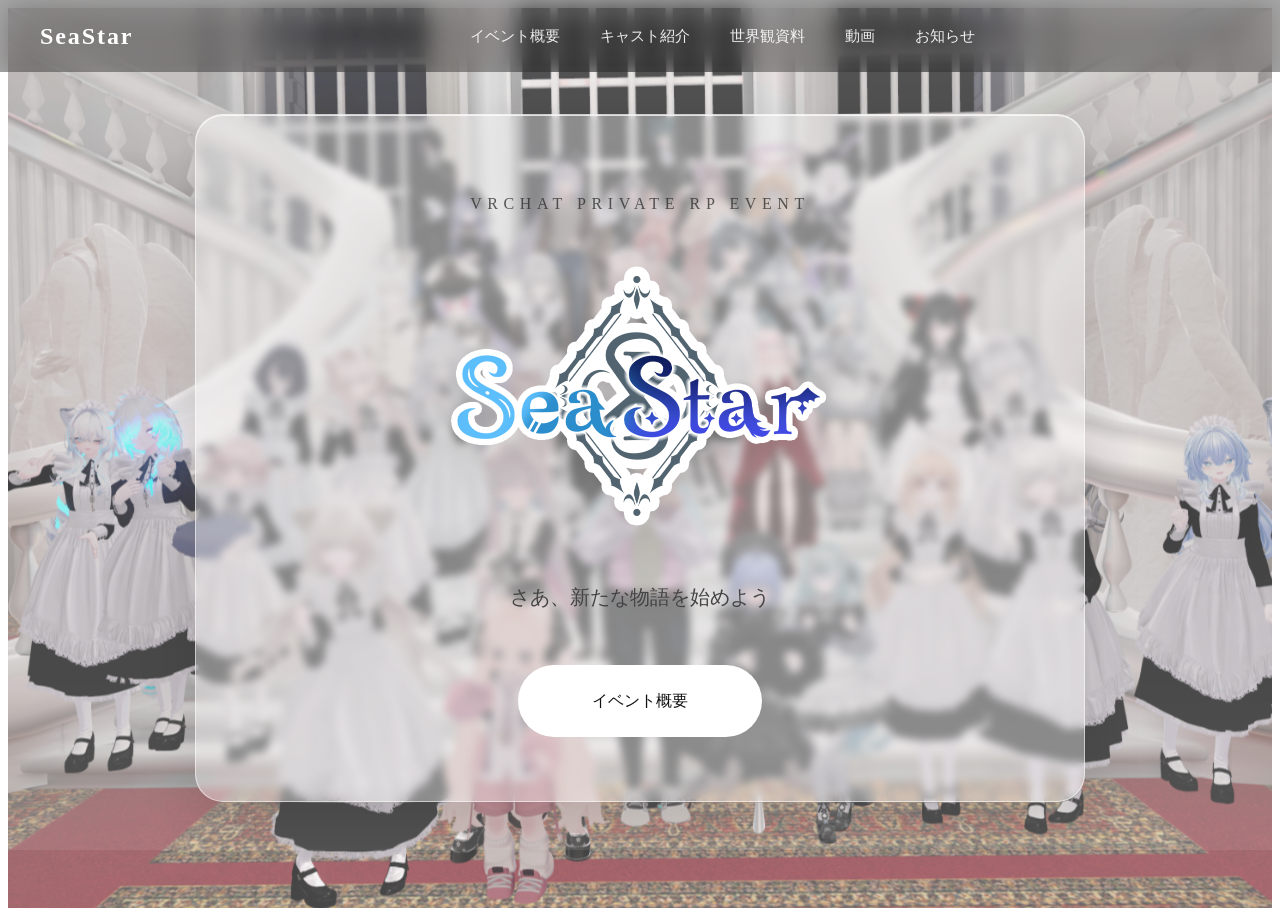
==== index.html @ 37b689b0 "動画ページ追加" ====
<!doctype html>
<html lang="ja">
  <head>
    <meta charset="UTF-8" />
    <meta name="viewport" content="width=device-width, initial-scale=1.0" />
    <title>SeaStar | Home</title>

    <link rel="stylesheet" href="./css/style.css" />
    <link rel="stylesheet" href="./css/button.css" />
    <link rel="stylesheet" href="./css/header.css" />
  </head>

  <body>
    <header id="header"></header>

    <main>
      <section class="hero">
        <div class="hero__overlay">
          <div class="hero__content">
            <p class="hero__catch">VRChat Private RP Event</p>
            <!--
            <img src="../assets/color_logo_.png" class="hero__logo" />
            -->
            <img src="../assets/color_kasane_.png" class="hero__logo" />

            <p class="hero__description">さあ、新たな物語を始めよう</p>

            <div class="hero__buttons">
              <a href="#about" class="button button--primary"> イベント概要 </a>
            </div>
          </div>

          <!--
          <div class="hero__scroll">Scroll</div>
          -->
        </div>
      </section>
    </main>

    <script src="./js/load-header.js"></script>
  </body>
</html>
---- css/style.css ----
@charset "UTF-8";
.hero {
  min-height: 100vh;
  min-height: 100svh;
  position: relative;
  overflow: hidden;
  display: flex;
  justify-content: center;
  align-items: center;
  /* 背景画像 */
}
.hero::before {
  content: "";
  position: absolute;
  inset: 0;
  background: url("../assets/back.png") center center/cover no-repeat;
  transform: scale(1.03);
  filter: brightness(0.95) saturate(0.85);
  will-change: transform;
}
.hero {
  /* 全体に白いベール */
}
.hero::after {
  content: "";
  position: absolute;
  inset: 0;
  background: linear-gradient(to bottom, rgba(255, 255, 255, 0.28), rgba(255, 255, 255, 0.18), rgba(255, 255, 255, 0.28));
  z-index: 0;
}
.hero__overlay {
  position: relative;
  z-index: 1;
  width: 100%;
  height: 100%;
  display: flex;
  justify-content: center;
  align-items: center;
  padding: clamp(1.5rem, 4vw, 3rem);
  background: rgba(255, 255, 255, 0.08);
}
.hero {
  /* ガラスカード */
}
.hero__content {
  width: min(90%, 760px);
  text-align: center;
  padding: clamp(2rem, 5vw, 4rem);
  border-radius: 28px;
  background: rgba(255, 255, 255, 0.35);
  backdrop-filter: blur(4px);
  -webkit-backdrop-filter: blur(4px);
  border: 1px solid rgba(255, 255, 255, 0.55);
  box-shadow: 0 20px 60px rgba(0, 0, 0, 0.12), inset 0 1px rgba(255, 255, 255, 0.75);
}
.hero {
  /* キャッチ */
}
.hero__catch {
  margin-bottom: 2rem;
  color: rgba(40, 40, 40, 0.75);
  font-size: clamp(0.8rem, 1.5vw, 1rem);
  letter-spacing: 0.35em;
  text-transform: uppercase;
}
.hero {
  /* ロゴ */
}
.hero__logo {
  display: block;
  width: min(100%, 600px);
  margin: 0 auto 2rem;
  height: auto;
  -o-object-fit: contain;
     object-fit: contain;
  filter: drop-shadow(0 10px 25px rgba(0, 0, 0, 0.18));
}
.hero {
  /* 説明 */
}
.hero__description {
  margin-bottom: 3rem;
  color: #444;
  font-size: clamp(1rem, 2vw, 1.25rem);
  line-height: 2;
  font-weight: 500;
}
.hero {
  /* ボタン */
}
.hero__buttons {
  display: flex;
  justify-content: center;
  gap: 1rem;
  flex-wrap: wrap;
}
@media (max-width: 600px) {
  .hero__buttons {
    flex-direction: column;
    align-items: center;
  }
}
.hero {
  /* Scroll */
}
.hero__scroll {
  position: absolute;
  left: 50%;
  bottom: 2rem;
  transform: translateX(-50%);
  color: rgba(255, 255, 255, 0.95);
  font-size: 0.8rem;
  letter-spacing: 0.35em;
  text-transform: uppercase;
  text-shadow: 0 2px 10px rgba(0, 0, 0, 0.2);
  z-index: 2;
  animation: float 2.5s ease-in-out infinite;
}

@keyframes float {
  0%, 100% {
    transform: translate(-50%, 0);
  }
  50% {
    transform: translate(-50%, 8px);
  }
}
@media (max-width: 768px) {
  .hero__content {
    width: 92%;
    padding: 2rem;
    border-radius: 20px;
  }
  .hero__logo {
    width: min(100%, 320px);
  }
  .hero__description {
    line-height: 1.8;
  }
  .hero__scroll {
    bottom: 1rem;
  }
}/*# sourceMappingURL=style.css.map */
---- css/button.css ----
.button {
  display: inline-flex;
  align-items: center;
  justify-content: center;
  min-width: 180px;
  padding: 0.9rem 2rem;
  border-radius: 999px;
  text-decoration: none;
  transition: transform 0.25s ease, opacity 0.25s ease;
  min-height: 44px;
}
.button--primary {
  background: #ffffff;
  color: #111;
}
.button--primary:hover {
  transform: translateY(-2px);
}
@media (max-width: 600px) {
  .button {
    width: 100%;
    max-width: 320px;
    min-width: unset;
  }
  .button:active {
    transform: scale(0.98);
  }
  .button--primary:hover {
    transform: none;
  }
}/*# sourceMappingURL=button.css.map */
---- css/header.css ----
.header {
  position: fixed;
  top: 0;
  left: 0;
  width: 100%;
  z-index: 1000;
  background: rgba(0, 0, 0, 0.35);
  backdrop-filter: blur(12px);
}
.header__inner {
  max-width: 1200px;
  margin: 0 auto;
  padding: 0 2rem;
  height: 72px;
  display: flex;
  align-items: center;
  justify-content: space-between;
  gap: 2rem;
}
.header__logo {
  color: #fff;
  font-size: 1.5rem;
  font-weight: 700;
  letter-spacing: 0.08em;
  text-decoration: none;
  white-space: nowrap;
  transition: opacity 0.2s ease;
}
.header__logo:hover {
  opacity: 0.8;
}
.header__nav {
  flex: 1;
}
.header__menu {
  display: flex;
  justify-content: center;
  align-items: center;
  gap: 2.5rem;
  list-style: none;
}
.header__menu a {
  position: relative;
  color: rgba(255, 255, 255, 0.9);
  text-decoration: none;
  font-size: 0.95rem;
  font-weight: 500;
  transition: color 0.2s ease;
}
.header__menu a:hover {
  color: #fff;
}
.header__menu a::after {
  content: "";
  position: absolute;
  left: 0;
  bottom: -6px;
  width: 0;
  height: 2px;
  background: #fff;
  transition: width 0.25s ease;
}
.header__menu a:hover::after {
  width: 100%;
}/*# sourceMappingURL=header.css.map */
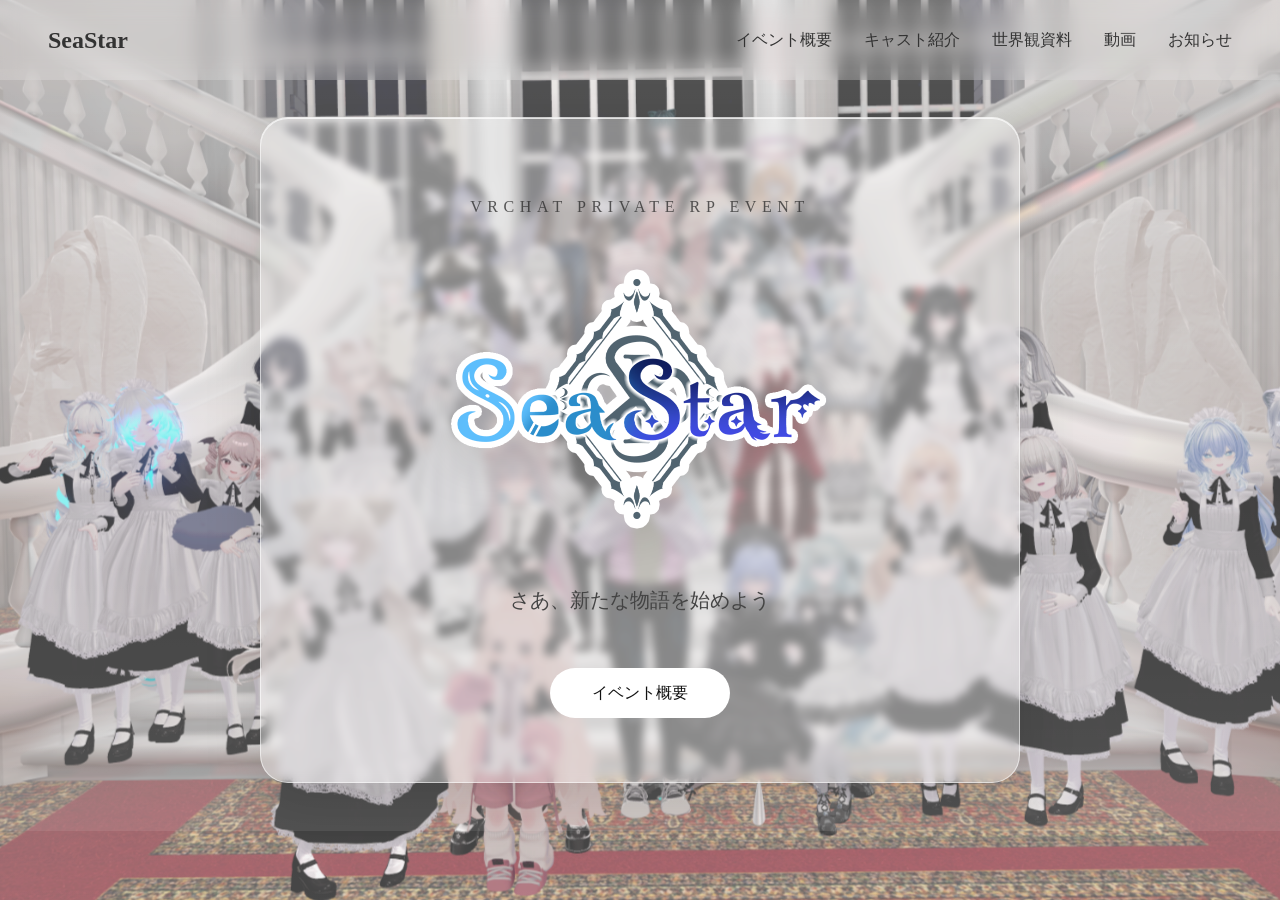
==== commit dffd3a1f: "スマホ対応" ====
--- a/index.html
+++ b/index.html
@@ -11,7 +11,7 @@
   </head>
 
   <body>
-    <header id="header"></header>
+    <div id="header"></div>
 
     <main>
       <section class="hero">
--- a/css/style.css
+++ b/css/style.css
@@ -1,4 +1,14 @@
 @charset "UTF-8";
+*,
+*::before,
+*::after {
+  box-sizing: border-box;
+}
+
+body {
+  margin: 0;
+}
+
 .hero {
   min-height: 100vh;
   min-height: 100svh;
--- a/css/header.css
+++ b/css/header.css
@@ -3,63 +3,96 @@
   top: 0;
   left: 0;
   width: 100%;
-  z-index: 1000;
-  background: rgba(0, 0, 0, 0.35);
-  backdrop-filter: blur(12px);
-}
-.header__inner {
-  max-width: 1200px;
-  margin: 0 auto;
-  padding: 0 2rem;
-  height: 72px;
+  height: 80px;
+  padding: 0 3rem;
   display: flex;
+  justify-content: space-between;
   align-items: center;
-  justify-content: space-between;
-  gap: 2rem;
+  z-index: 10;
+  background: rgba(255, 255, 255, 0.2);
+  backdrop-filter: blur(10px);
 }
 .header__logo {
-  color: #fff;
+  color: #333;
+  text-decoration: none;
   font-size: 1.5rem;
-  font-weight: 700;
-  letter-spacing: 0.08em;
+  font-weight: bold;
+}
+.header__logo img {
+  width: 120px;
+}
+.header__nav ul {
+  display: flex;
+  gap: 2rem;
+  margin: 0;
+  padding: 0;
+  list-style: none;
+}
+.header__nav a {
+  color: #333;
   text-decoration: none;
-  white-space: nowrap;
-  transition: opacity 0.2s ease;
+  transition: 0.3s;
 }
-.header__logo:hover {
-  opacity: 0.8;
-}
-.header__nav {
-  flex: 1;
+.header__nav a:hover {
+  opacity: 0.6;
 }
 .header__menu {
-  display: flex;
+  display: none;
+  width: 40px;
+  height: 40px;
+  padding: 0;
+  border: none;
+  background: none;
+  flex-direction: column;
   justify-content: center;
   align-items: center;
-  gap: 2.5rem;
-  list-style: none;
+  gap: 6px;
+  cursor: pointer;
 }
-.header__menu a {
-  position: relative;
-  color: rgba(255, 255, 255, 0.9);
-  text-decoration: none;
-  font-size: 0.95rem;
-  font-weight: 500;
-  transition: color 0.2s ease;
+.header__menu span {
+  display: block;
+  width: 28px;
+  height: 2px;
+  background: #333;
+  transition: 0.3s;
 }
-.header__menu a:hover {
-  color: #fff;
-}
-.header__menu a::after {
-  content: "";
-  position: absolute;
-  left: 0;
-  bottom: -6px;
-  width: 0;
-  height: 2px;
-  background: #fff;
-  transition: width 0.25s ease;
-}
-.header__menu a:hover::after {
-  width: 100%;
+
+@media (max-width: 768px) {
+  .header {
+    padding: 0 1rem;
+  }
+  .header__nav {
+    display: block;
+    position: absolute;
+    top: 0;
+    right: 0;
+    width: 260px;
+    height: 100vh;
+    background: rgba(255, 255, 255, 0.95);
+    backdrop-filter: blur(10px);
+    transform: translateX(100%);
+    transition: transform 0.3s ease;
+    z-index: 9;
+  }
+  .header__nav.is-open {
+    transform: translateX(0);
+  }
+  .header__nav ul {
+    display: flex;
+    flex-direction: column;
+    gap: 0;
+    margin: 80px 0 0;
+    padding: 0;
+  }
+  .header__nav li {
+    text-align: left;
+  }
+  .header__nav a {
+    display: block;
+    padding: 1rem 2rem;
+  }
+  .header__menu {
+    display: flex;
+    z-index: 11;
+  }
 }/*# sourceMappingURL=header.css.map */
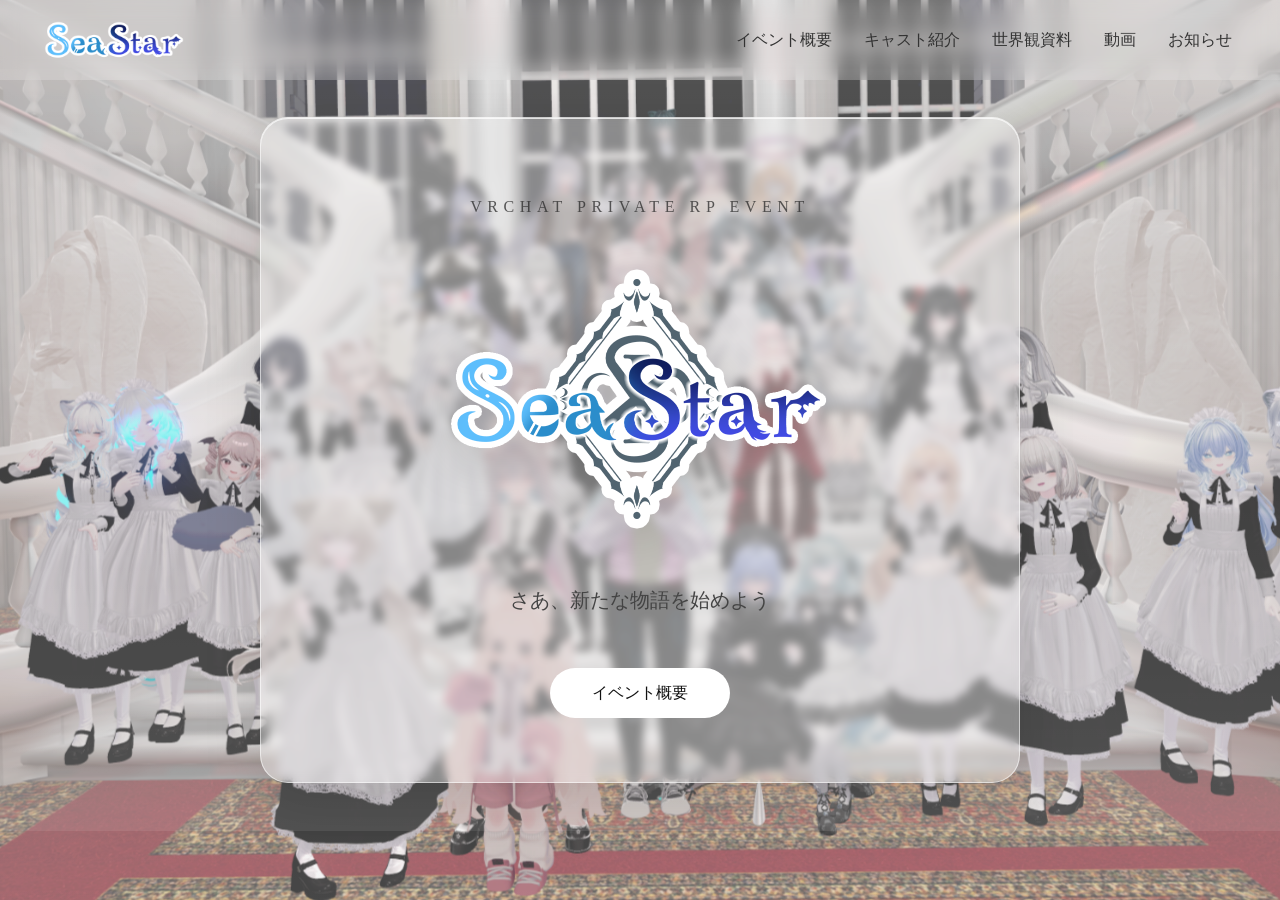
==== commit 802ead3b: "仮ページ追加" ====
--- a/index.html
+++ b/index.html
@@ -26,7 +26,9 @@
             <p class="hero__description">さあ、新たな物語を始めよう</p>
 
             <div class="hero__buttons">
-              <a href="#about" class="button button--primary"> イベント概要 </a>
+              <a href="about.html" class="button button--primary">
+                イベント概要
+              </a>
             </div>
           </div>
 
--- a/css/header.css
+++ b/css/header.css
@@ -4,7 +4,7 @@
   left: 0;
   width: 100%;
   height: 80px;
-  padding: 0 3rem;
+  padding: 0 3rem 0 0rem;
   display: flex;
   justify-content: space-between;
   align-items: center;
@@ -13,13 +13,16 @@
   backdrop-filter: blur(10px);
 }
 .header__logo {
-  color: #333;
+  display: flex;
+  align-items: center;
+  height: 80px;
+  overflow: hidden;
   text-decoration: none;
-  font-size: 1.5rem;
-  font-weight: bold;
 }
 .header__logo img {
-  width: 120px;
+  width: 220px;
+  height: auto;
+  display: block;
 }
 .header__nav ul {
   display: flex;
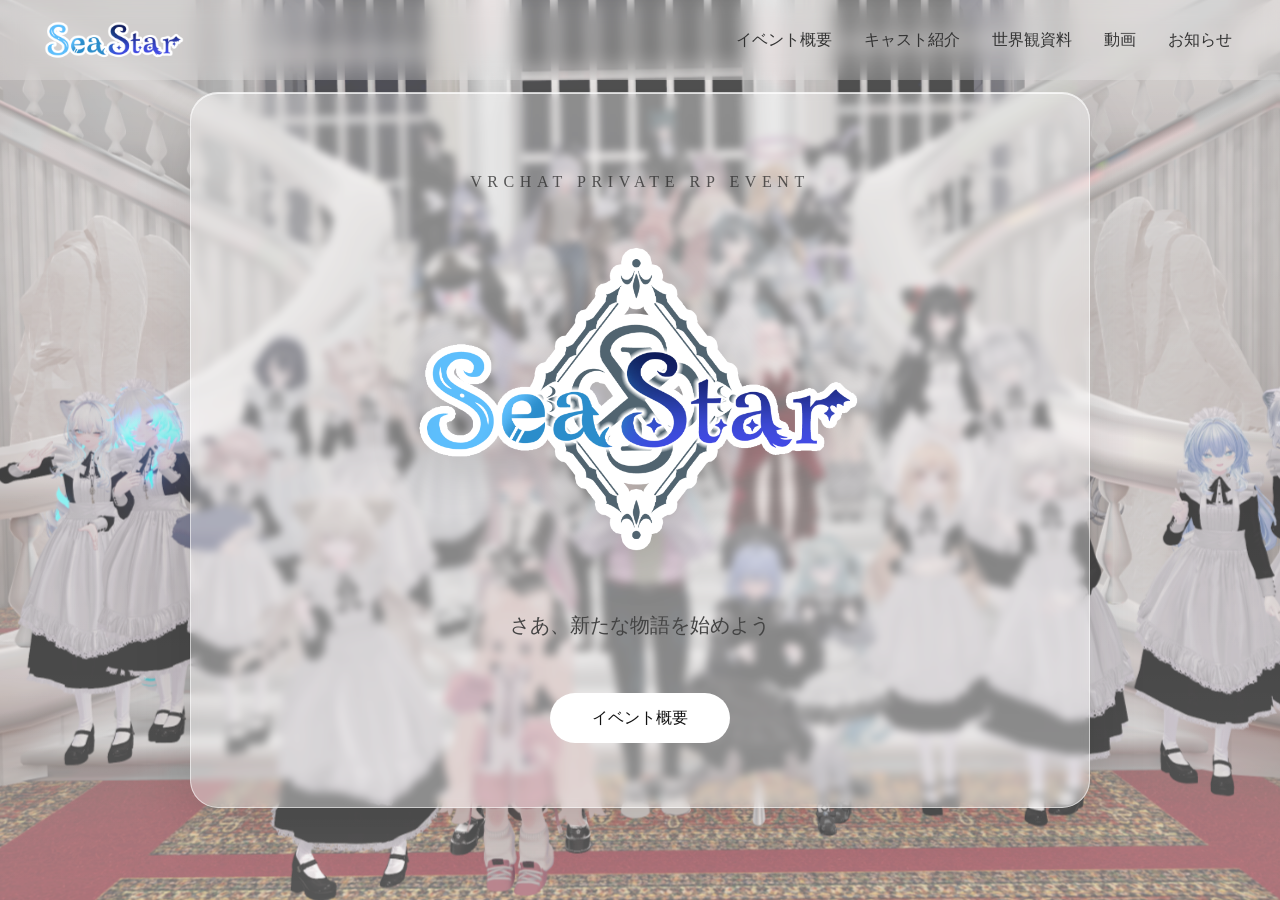
==== commit e439fe0c: "微修正" ====
--- a/index.html
+++ b/index.html
@@ -3,7 +3,7 @@
   <head>
     <meta charset="UTF-8" />
     <meta name="viewport" content="width=device-width, initial-scale=1.0" />
-    <title>SeaStar | Home</title>
+    <title>Home | SeaStar</title>
 
     <link rel="stylesheet" href="./css/style.css" />
     <link rel="stylesheet" href="./css/button.css" />
@@ -18,10 +18,14 @@
         <div class="hero__overlay">
           <div class="hero__content">
             <p class="hero__catch">VRChat Private RP Event</p>
-            <!--
-            <img src="../assets/color_logo_.png" class="hero__logo" />
-            -->
-            <img src="../assets/color_kasane_.png" class="hero__logo" />
+
+            <h1 class="hero__title">
+              <img
+                src="../assets/color_kasane_.png"
+                alt="SeaStar"
+                class="hero__logo"
+              />
+            </h1>
 
             <p class="hero__description">さあ、新たな物語を始めよう</p>
 
@@ -31,10 +35,6 @@
               </a>
             </div>
           </div>
-
-          <!--
-          <div class="hero__scroll">Scroll</div>
-          -->
         </div>
       </section>
     </main>
--- a/css/style.css
+++ b/css/style.css
@@ -10,26 +10,26 @@
 }
 
 .hero {
-  min-height: 100vh;
-  min-height: 100svh;
   position: relative;
   overflow: hidden;
   display: flex;
   justify-content: center;
   align-items: center;
+  min-height: 100vh;
+  min-height: 100svh;
   /* 背景画像 */
 }
 .hero::before {
   content: "";
   position: absolute;
   inset: 0;
-  background: url("../assets/back.png") center center/cover no-repeat;
+  background: url("../assets/back.png") center/cover no-repeat;
   transform: scale(1.03);
   filter: brightness(0.95) saturate(0.85);
   will-change: transform;
 }
 .hero {
-  /* 全体に白いベール */
+  /* 白いベール */
 }
 .hero::after {
   content: "";
@@ -41,11 +41,11 @@
 .hero__overlay {
   position: relative;
   z-index: 1;
-  width: 100%;
-  height: 100%;
   display: flex;
   justify-content: center;
   align-items: center;
+  width: 100%;
+  min-height: inherit;
   padding: clamp(1.5rem, 4vw, 3rem);
   background: rgba(255, 255, 255, 0.08);
 }
@@ -53,18 +53,16 @@
   /* ガラスカード */
 }
 .hero__content {
-  width: min(90%, 760px);
+  width: 90%;
+  max-width: 900px;
+  padding: clamp(2rem, 5vw, 4rem);
   text-align: center;
-  padding: clamp(2rem, 5vw, 4rem);
   border-radius: 28px;
   background: rgba(255, 255, 255, 0.35);
   backdrop-filter: blur(4px);
   -webkit-backdrop-filter: blur(4px);
   border: 1px solid rgba(255, 255, 255, 0.55);
   box-shadow: 0 20px 60px rgba(0, 0, 0, 0.12), inset 0 1px rgba(255, 255, 255, 0.75);
-}
-.hero {
-  /* キャッチ */
 }
 .hero__catch {
   margin-bottom: 2rem;
@@ -73,20 +71,16 @@
   letter-spacing: 0.35em;
   text-transform: uppercase;
 }
-.hero {
-  /* ロゴ */
+.hero__title {
+  margin: 0;
 }
 .hero__logo {
   display: block;
-  width: min(100%, 600px);
+  width: 100%;
+  max-width: 700px;
+  height: auto;
   margin: 0 auto 2rem;
-  height: auto;
-  -o-object-fit: contain;
-     object-fit: contain;
   filter: drop-shadow(0 10px 25px rgba(0, 0, 0, 0.18));
-}
-.hero {
-  /* 説明 */
 }
 .hero__description {
   margin-bottom: 3rem;
@@ -95,23 +89,11 @@
   line-height: 2;
   font-weight: 500;
 }
-.hero {
-  /* ボタン */
-}
 .hero__buttons {
   display: flex;
   justify-content: center;
   gap: 1rem;
   flex-wrap: wrap;
-}
-@media (max-width: 600px) {
-  .hero__buttons {
-    flex-direction: column;
-    align-items: center;
-  }
-}
-.hero {
-  /* Scroll */
 }
 .hero__scroll {
   position: absolute;
@@ -141,13 +123,14 @@
     padding: 2rem;
     border-radius: 20px;
   }
-  .hero__logo {
-    width: min(100%, 320px);
-  }
   .hero__description {
     line-height: 1.8;
   }
   .hero__scroll {
     bottom: 1rem;
   }
+  .hero__buttons {
+    flex-direction: column;
+    align-items: center;
+  }
 }/*# sourceMappingURL=style.css.map */
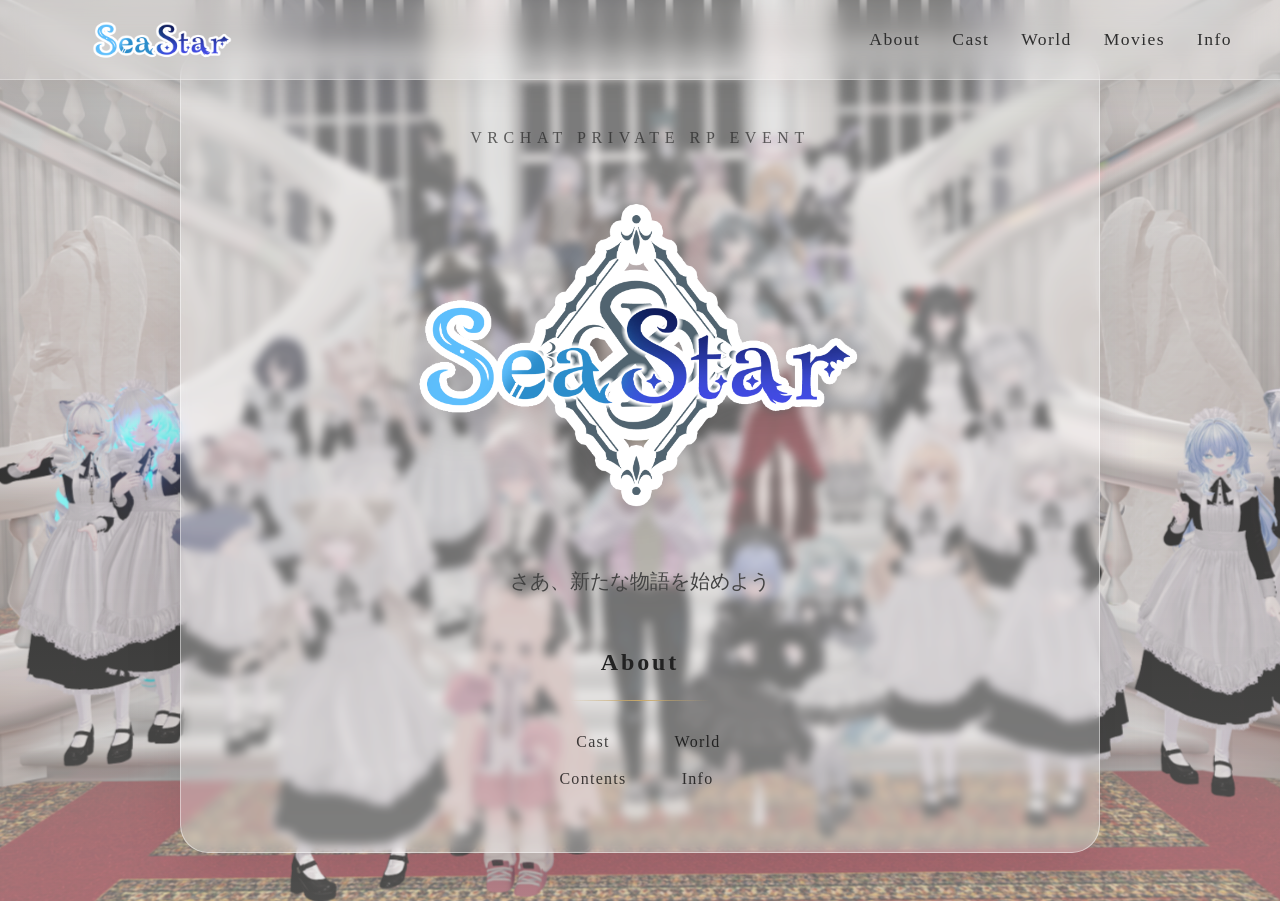
==== commit a875874f: "レイアウト修正,About書き込み" ====
--- a/index.html
+++ b/index.html
@@ -29,10 +29,17 @@
 
             <p class="hero__description">さあ、新たな物語を始めよう</p>
 
-            <div class="hero__buttons">
-              <a href="about.html" class="button button--primary">
-                イベント概要
-              </a>
+            <div class="hero__menu">
+              <a href="about.html" class="hero__main-link"> About </a>
+
+              <div class="hero__divider"></div>
+
+              <div class="hero__links">
+                <a href="cast.html">Cast</a>
+                <a href="world.html">World</a>
+                <a href="movies.html">Contents</a>
+                <a href="info.html">Info</a>
+              </div>
             </div>
           </div>
         </div>
--- a/css/style.css
+++ b/css/style.css
@@ -17,7 +17,6 @@
   align-items: center;
   min-height: 100vh;
   min-height: 100svh;
-  /* 背景画像 */
 }
 .hero::before {
   content: "";
@@ -29,13 +28,13 @@
   will-change: transform;
 }
 .hero {
-  /* 白いベール */
+  /* Aboutと合わせて少し暗めに */
 }
 .hero::after {
   content: "";
   position: absolute;
   inset: 0;
-  background: linear-gradient(to bottom, rgba(255, 255, 255, 0.28), rgba(255, 255, 255, 0.18), rgba(255, 255, 255, 0.28));
+  background: linear-gradient(to bottom, rgba(250, 249, 246, 0.32), rgba(250, 249, 246, 0.2), rgba(250, 249, 246, 0.32));
   z-index: 0;
 }
 .hero__overlay {
@@ -47,26 +46,22 @@
   width: 100%;
   min-height: inherit;
   padding: clamp(1.5rem, 4vw, 3rem);
-  background: rgba(255, 255, 255, 0.08);
-}
-.hero {
-  /* ガラスカード */
 }
 .hero__content {
   width: 90%;
-  max-width: 900px;
+  max-width: 920px;
   padding: clamp(2rem, 5vw, 4rem);
   text-align: center;
   border-radius: 28px;
-  background: rgba(255, 255, 255, 0.35);
-  backdrop-filter: blur(4px);
-  -webkit-backdrop-filter: blur(4px);
-  border: 1px solid rgba(255, 255, 255, 0.55);
-  box-shadow: 0 20px 60px rgba(0, 0, 0, 0.12), inset 0 1px rgba(255, 255, 255, 0.75);
+  background: rgba(255, 255, 255, 0.28);
+  backdrop-filter: blur(5px);
+  -webkit-backdrop-filter: blur(5px);
+  border: 1px solid rgba(255, 255, 255, 0.45);
+  box-shadow: 0 20px 60px rgba(0, 0, 0, 0.1), inset 0 1px rgba(255, 255, 255, 0.6);
 }
 .hero__catch {
   margin-bottom: 2rem;
-  color: rgba(40, 40, 40, 0.75);
+  color: rgba(40, 40, 40, 0.72);
   font-size: clamp(0.8rem, 1.5vw, 1rem);
   letter-spacing: 0.35em;
   text-transform: uppercase;
@@ -89,11 +84,49 @@
   line-height: 2;
   font-weight: 500;
 }
-.hero__buttons {
-  display: flex;
+.hero__menu {
+  width: 100%;
+  max-width: 640px;
+  margin: 0 auto;
+}
+.hero__main-link {
+  display: inline-block;
+  margin-bottom: 1.5rem;
+  color: #222;
+  font-family: "Shippori Mincho", serif;
+  font-size: clamp(1.2rem, 2vw, 1.5rem);
+  font-weight: 600;
+  letter-spacing: 0.12em;
+  text-decoration: none;
+  transition: color 0.25s ease, transform 0.25s ease;
+}
+.hero__main-link:hover {
+  color: #3b74c9;
+  transform: translateY(-2px);
+}
+.hero__divider {
+  width: 140px;
+  height: 1px;
+  margin: 0 auto 2rem;
+  background: linear-gradient(to right, transparent, #c8a96a, transparent);
+}
+.hero__links {
+  display: grid;
+  grid-template-columns: repeat(2, auto);
   justify-content: center;
-  gap: 1rem;
-  flex-wrap: wrap;
+  gap: 1.2rem 3rem;
+}
+.hero__links a {
+  color: rgba(0, 0, 0, 0.72);
+  font-size: 1rem;
+  font-weight: 500;
+  letter-spacing: 0.08em;
+  text-decoration: none;
+  transition: color 0.25s ease, transform 0.25s ease;
+}
+.hero__links a:hover {
+  color: #3b74c9;
+  transform: translateY(-2px);
 }
 .hero__scroll {
   position: absolute;
@@ -126,11 +159,15 @@
   .hero__description {
     line-height: 1.8;
   }
-  .hero__scroll {
-    bottom: 1rem;
-  }
   .hero__buttons {
     flex-direction: column;
     align-items: center;
   }
+  .hero__buttons .button {
+    width: 100%;
+    max-width: 320px;
+  }
+  .hero__scroll {
+    bottom: 1rem;
+  }
 }/*# sourceMappingURL=style.css.map */
--- a/css/button.css
+++ b/css/button.css
@@ -1,31 +1,46 @@
 .button {
   display: inline-flex;
+  justify-content: center;
   align-items: center;
-  justify-content: center;
-  min-width: 180px;
+  min-width: 190px;
+  min-height: 52px;
   padding: 0.9rem 2rem;
+  border: 1px solid rgba(200, 169, 106, 0.35);
   border-radius: 999px;
+  background: rgba(255, 255, 255, 0.88);
+  color: #3a3a3a;
+  font-family: "Shippori Mincho", serif;
+  font-size: 1rem;
+  font-weight: 600;
+  letter-spacing: 0.08em;
   text-decoration: none;
-  transition: transform 0.25s ease, opacity 0.25s ease;
-  min-height: 44px;
+  box-shadow: 0 8px 24px rgba(0, 0, 0, 0.08);
+  cursor: pointer;
+  transition: transform 0.25s ease, background 0.25s ease, color 0.25s ease, border-color 0.25s ease, box-shadow 0.25s ease;
+}
+.button:hover {
+  transform: translateY(-3px);
+  background: #ffffff;
+  border-color: #c8a96a;
+  color: #8b6b35;
+  box-shadow: 0 12px 32px rgba(0, 0, 0, 0.12);
+}
+.button:active {
+  transform: translateY(-1px);
 }
 .button--primary {
-  background: #ffffff;
-  color: #111;
+  background: #c8a96a;
+  border-color: #c8a96a;
+  color: #fff;
 }
 .button--primary:hover {
-  transform: translateY(-2px);
+  background: #b8944f;
+  border-color: #b8944f;
+  color: #fff;
 }
 @media (max-width: 600px) {
   .button {
     width: 100%;
     max-width: 320px;
-    min-width: unset;
-  }
-  .button:active {
-    transform: scale(0.98);
-  }
-  .button--primary:hover {
-    transform: none;
   }
 }/*# sourceMappingURL=button.css.map */
--- a/css/header.css
+++ b/css/header.css
@@ -4,13 +4,23 @@
   left: 0;
   width: 100%;
   height: 80px;
-  padding: 0 3rem 0 0rem;
+  padding: 0 3rem;
   display: flex;
   justify-content: space-between;
   align-items: center;
-  z-index: 10;
-  background: rgba(255, 255, 255, 0.2);
-  backdrop-filter: blur(10px);
+  z-index: 1000;
+  background: rgba(255, 255, 255, 0.22);
+  backdrop-filter: blur(12px);
+  -webkit-backdrop-filter: blur(12px);
+  border-bottom: 1px solid rgba(255, 255, 255, 0.3);
+  box-shadow: 0 8px 30px rgba(0, 0, 0, 0.08);
+}
+.header__inner {
+  width: min(1200px, 100%);
+  margin: 0 auto;
+  display: flex;
+  justify-content: space-between;
+  align-items: center;
 }
 .header__logo {
   display: flex;
@@ -20,32 +30,63 @@
   text-decoration: none;
 }
 .header__logo img {
+  display: block;
   width: 220px;
   height: auto;
-  display: block;
 }
 .header__nav ul {
   display: flex;
+  align-items: center;
   gap: 2rem;
   margin: 0;
   padding: 0;
   list-style: none;
 }
+.header__nav li {
+  margin: 0;
+}
 .header__nav a {
-  color: #333;
+  position: relative;
+  display: inline-block;
+  color: #2f2f2f;
+  font-family: "Shippori Mincho", serif;
+  font-size: 1.1rem;
+  font-weight: 500;
+  letter-spacing: 0.08em;
   text-decoration: none;
-  transition: 0.3s;
+  transition: color 0.25s ease, opacity 0.25s ease;
+}
+.header__nav a::after {
+  content: "";
+  position: absolute;
+  left: 0;
+  bottom: -0.45rem;
+  width: 100%;
+  height: 2px;
+  background: #c8a96a;
+  transform: scaleX(0);
+  transform-origin: center;
+  transition: transform 0.25s ease;
 }
 .header__nav a:hover {
-  opacity: 0.6;
+  color: #8b6b35;
+}
+.header__nav a:hover::after {
+  transform: scaleX(1);
+}
+.header__nav a.is-active {
+  color: #8b6b35;
+}
+.header__nav a.is-active::after {
+  transform: scaleX(1);
 }
 .header__menu {
   display: none;
-  width: 40px;
-  height: 40px;
+  width: 44px;
+  height: 44px;
   padding: 0;
   border: none;
-  background: none;
+  background: transparent;
   flex-direction: column;
   justify-content: center;
   align-items: center;
@@ -56,13 +97,17 @@
   display: block;
   width: 28px;
   height: 2px;
+  border-radius: 999px;
   background: #333;
-  transition: 0.3s;
+  transition: 0.25s;
 }
 
 @media (max-width: 768px) {
   .header {
     padding: 0 1rem;
+  }
+  .header__logo img {
+    width: 180px;
   }
   .header__nav {
     display: block;
@@ -71,8 +116,9 @@
     right: 0;
     width: 260px;
     height: 100vh;
-    background: rgba(255, 255, 255, 0.95);
-    backdrop-filter: blur(10px);
+    background: rgba(255, 255, 255, 0.92);
+    backdrop-filter: blur(12px);
+    -webkit-backdrop-filter: blur(12px);
     transform: translateX(100%);
     transition: transform 0.3s ease;
     z-index: 9;
@@ -83,16 +129,29 @@
   .header__nav ul {
     display: flex;
     flex-direction: column;
+    align-items: stretch;
     gap: 0;
     margin: 80px 0 0;
     padding: 0;
   }
   .header__nav li {
-    text-align: left;
+    margin: 0;
   }
   .header__nav a {
     display: block;
     padding: 1rem 2rem;
+    font-family: "Shippori Mincho", serif;
+    font-size: 1rem;
+    font-weight: 500;
+    letter-spacing: 0.08em;
+    color: #333;
+  }
+  .header__nav a::after {
+    display: none;
+  }
+  .header__nav a:hover {
+    background: rgba(200, 169, 106, 0.08);
+    color: #8b6b35;
   }
   .header__menu {
     display: flex;
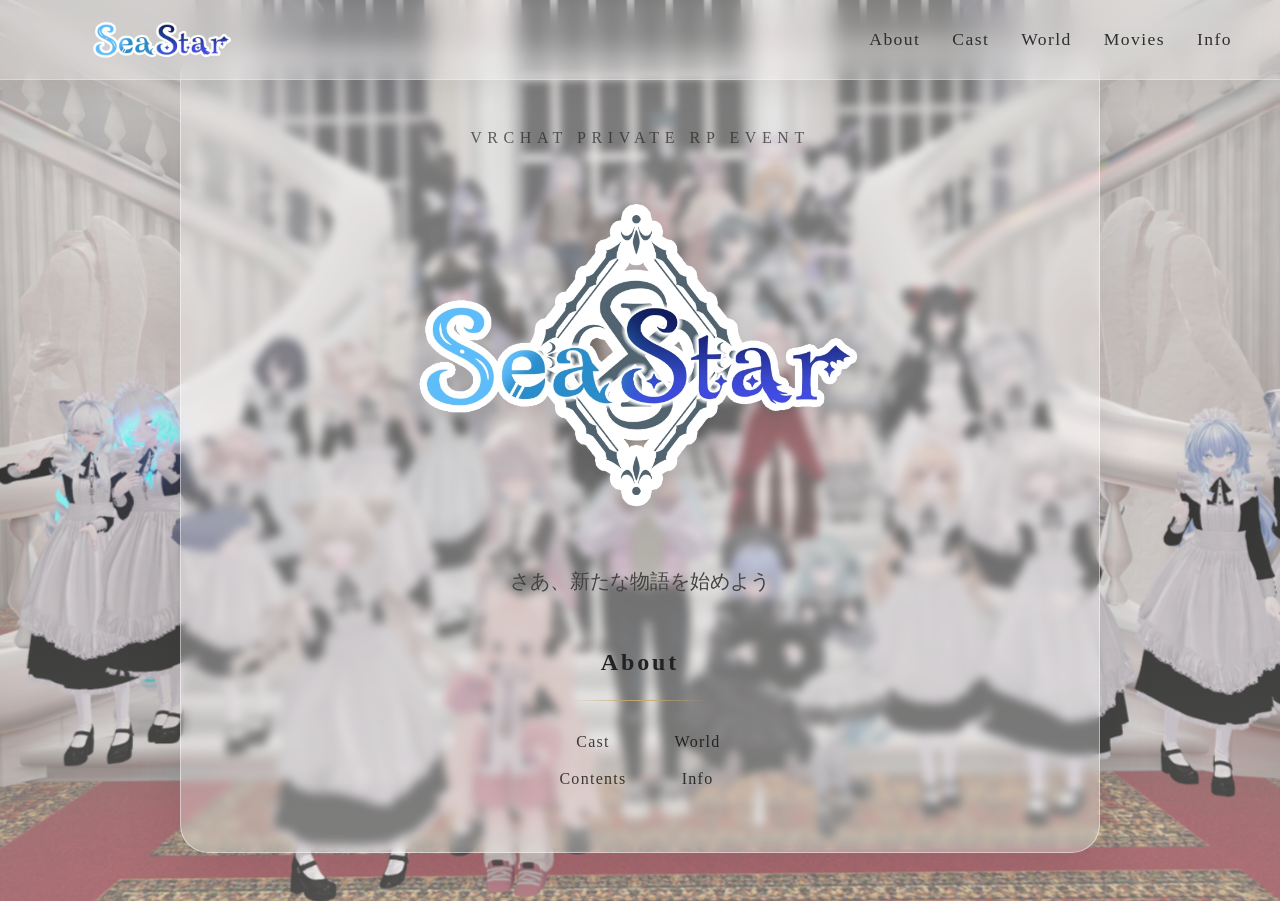
==== commit ab3469c3: "画像軽量化" ====
--- a/index.html
+++ b/index.html
@@ -21,7 +21,7 @@
 
             <h1 class="hero__title">
               <img
-                src="../assets/color_kasane_.png"
+                src="../assets/color_kasane_.webp"
                 alt="SeaStar"
                 class="hero__logo"
               />
--- a/css/style.css
+++ b/css/style.css
@@ -22,7 +22,7 @@
   content: "";
   position: absolute;
   inset: 0;
-  background: url("../assets/back.png") center/cover no-repeat;
+  background: url("../assets/back.webp") center/cover no-repeat;
   transform: scale(1.03);
   filter: brightness(0.95) saturate(0.85);
   will-change: transform;
